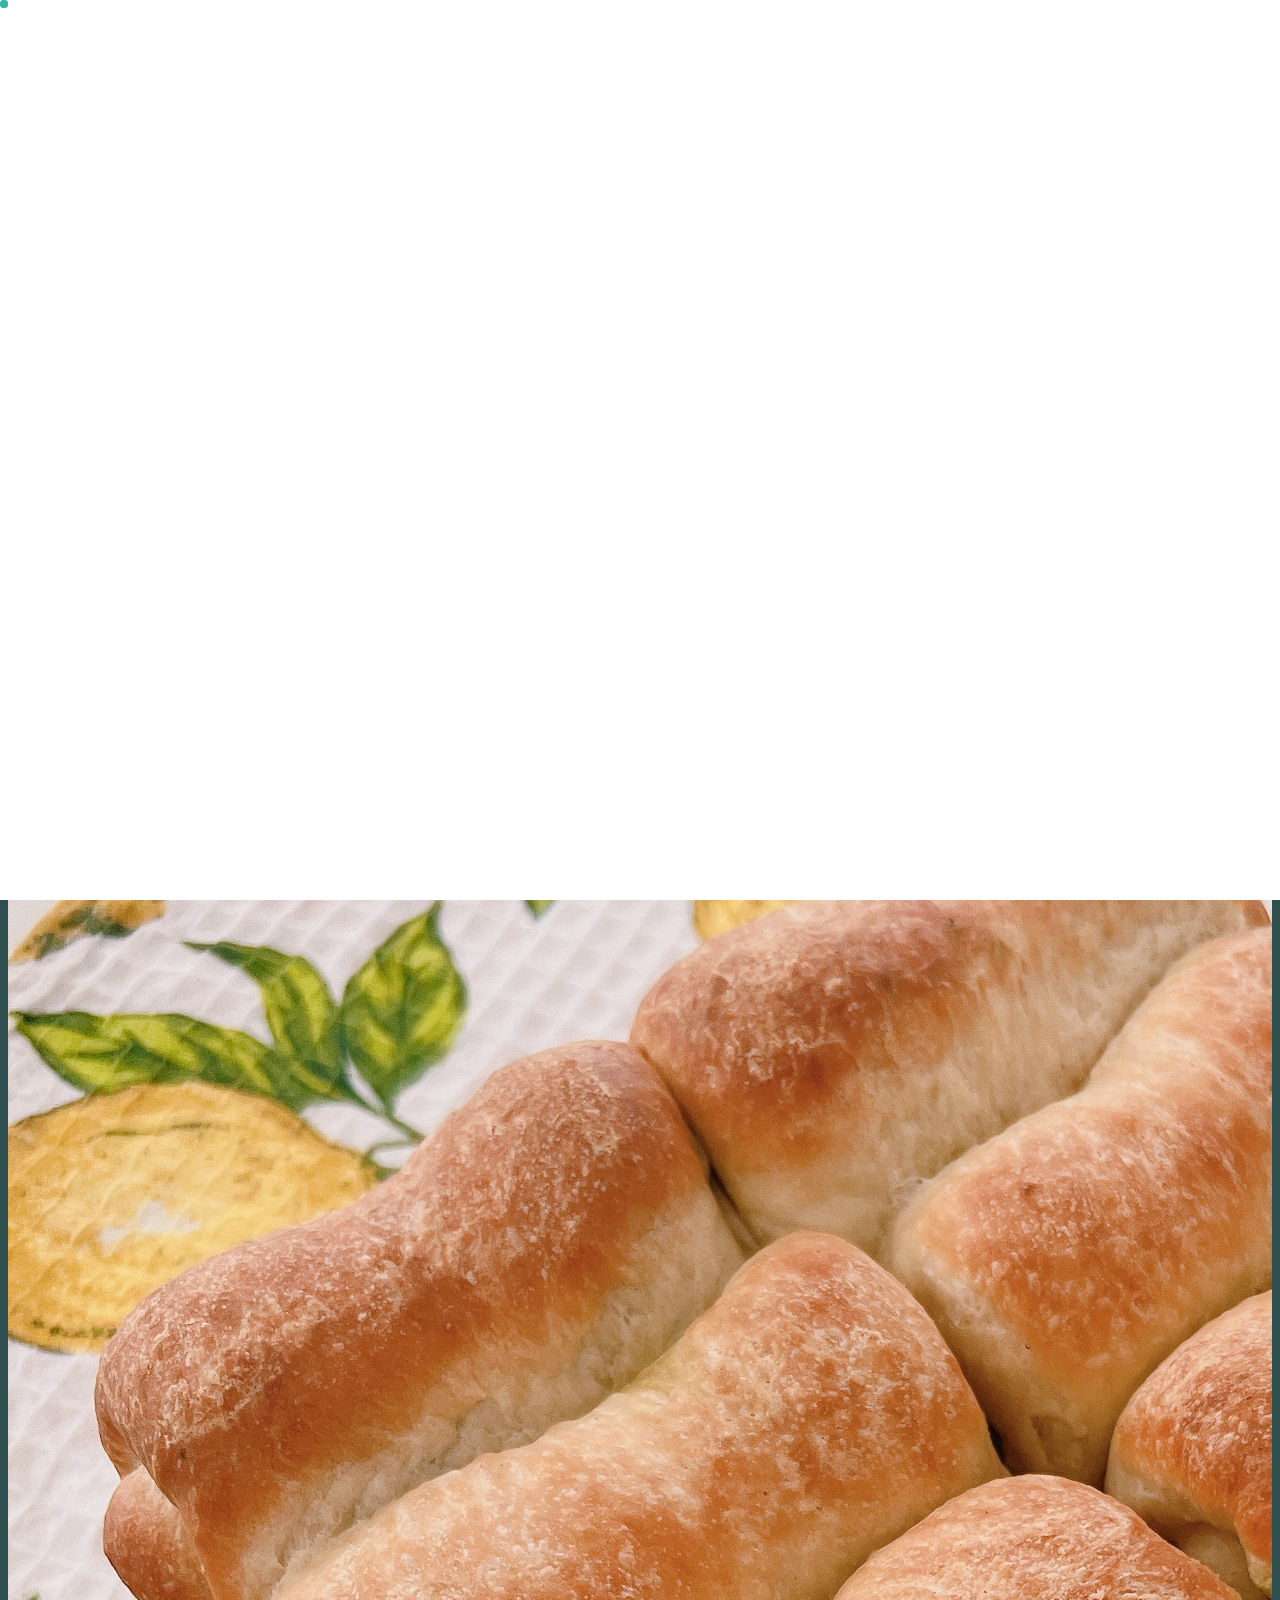
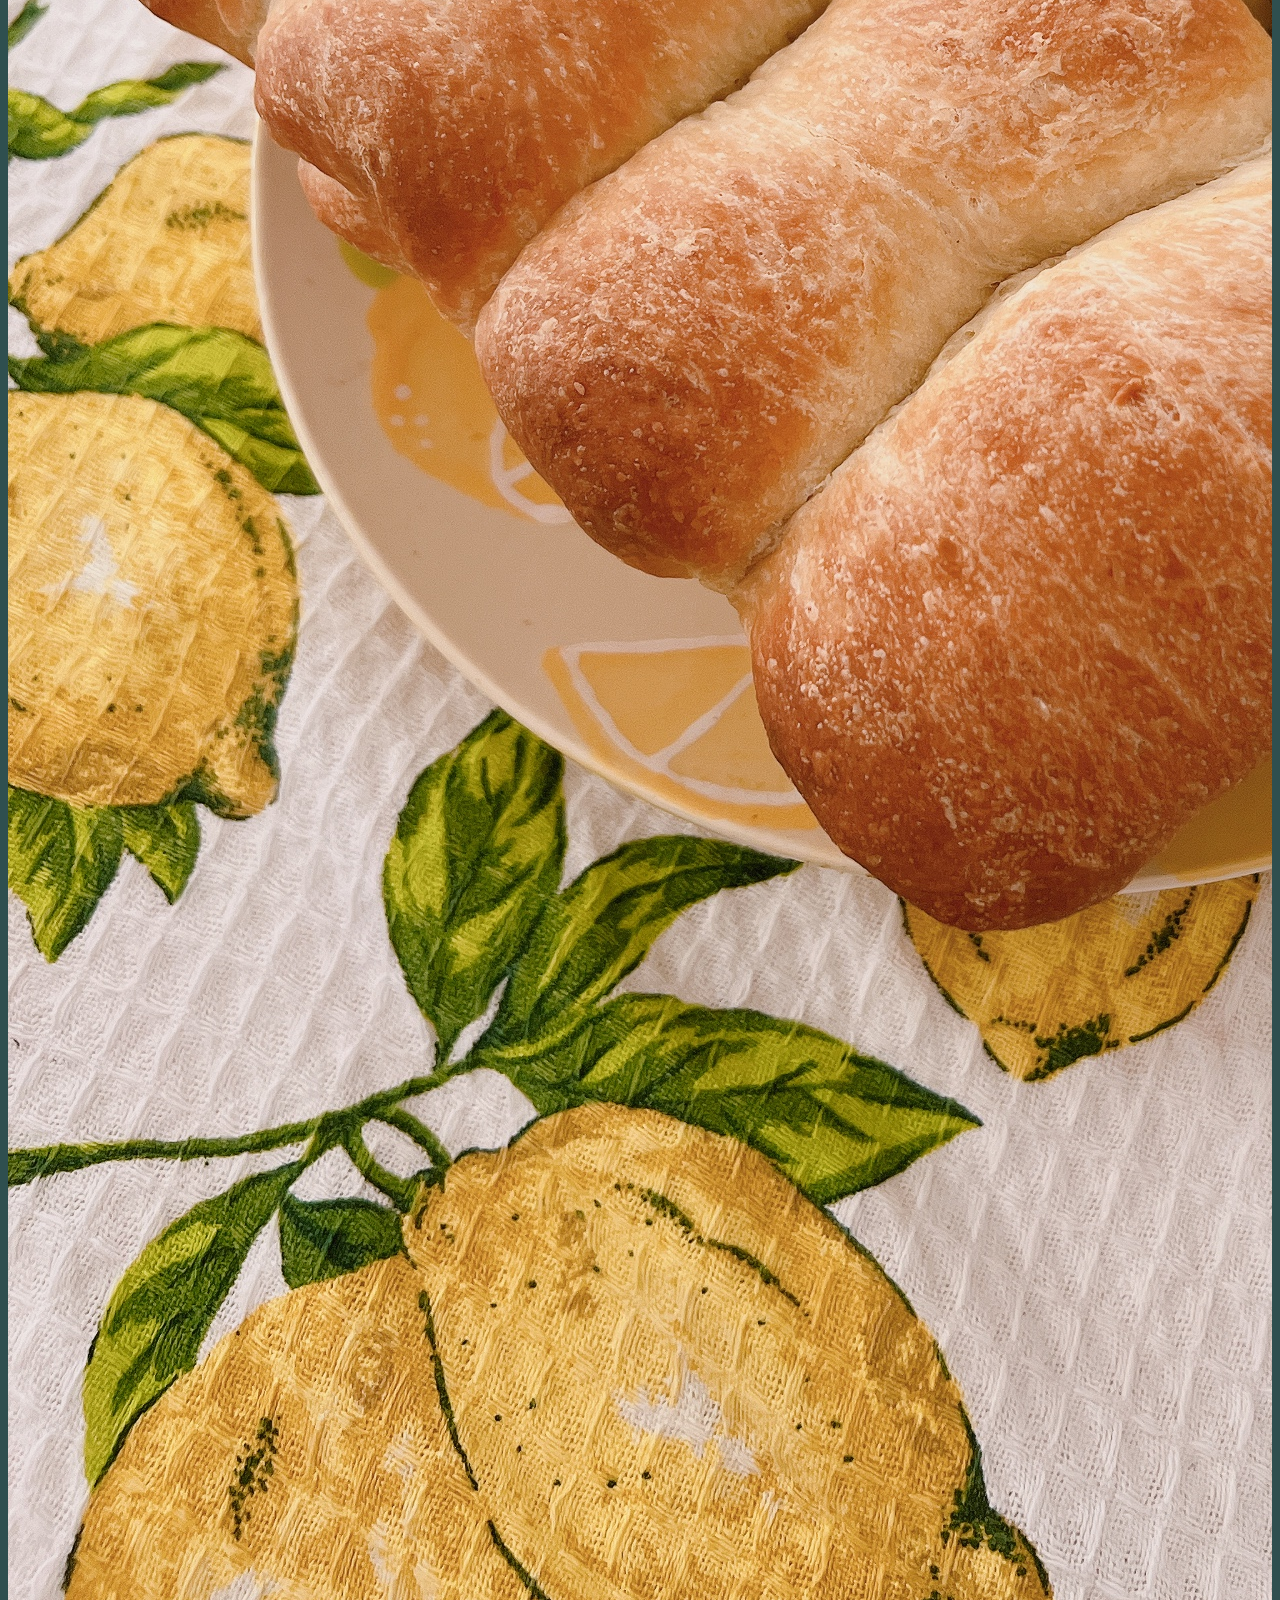
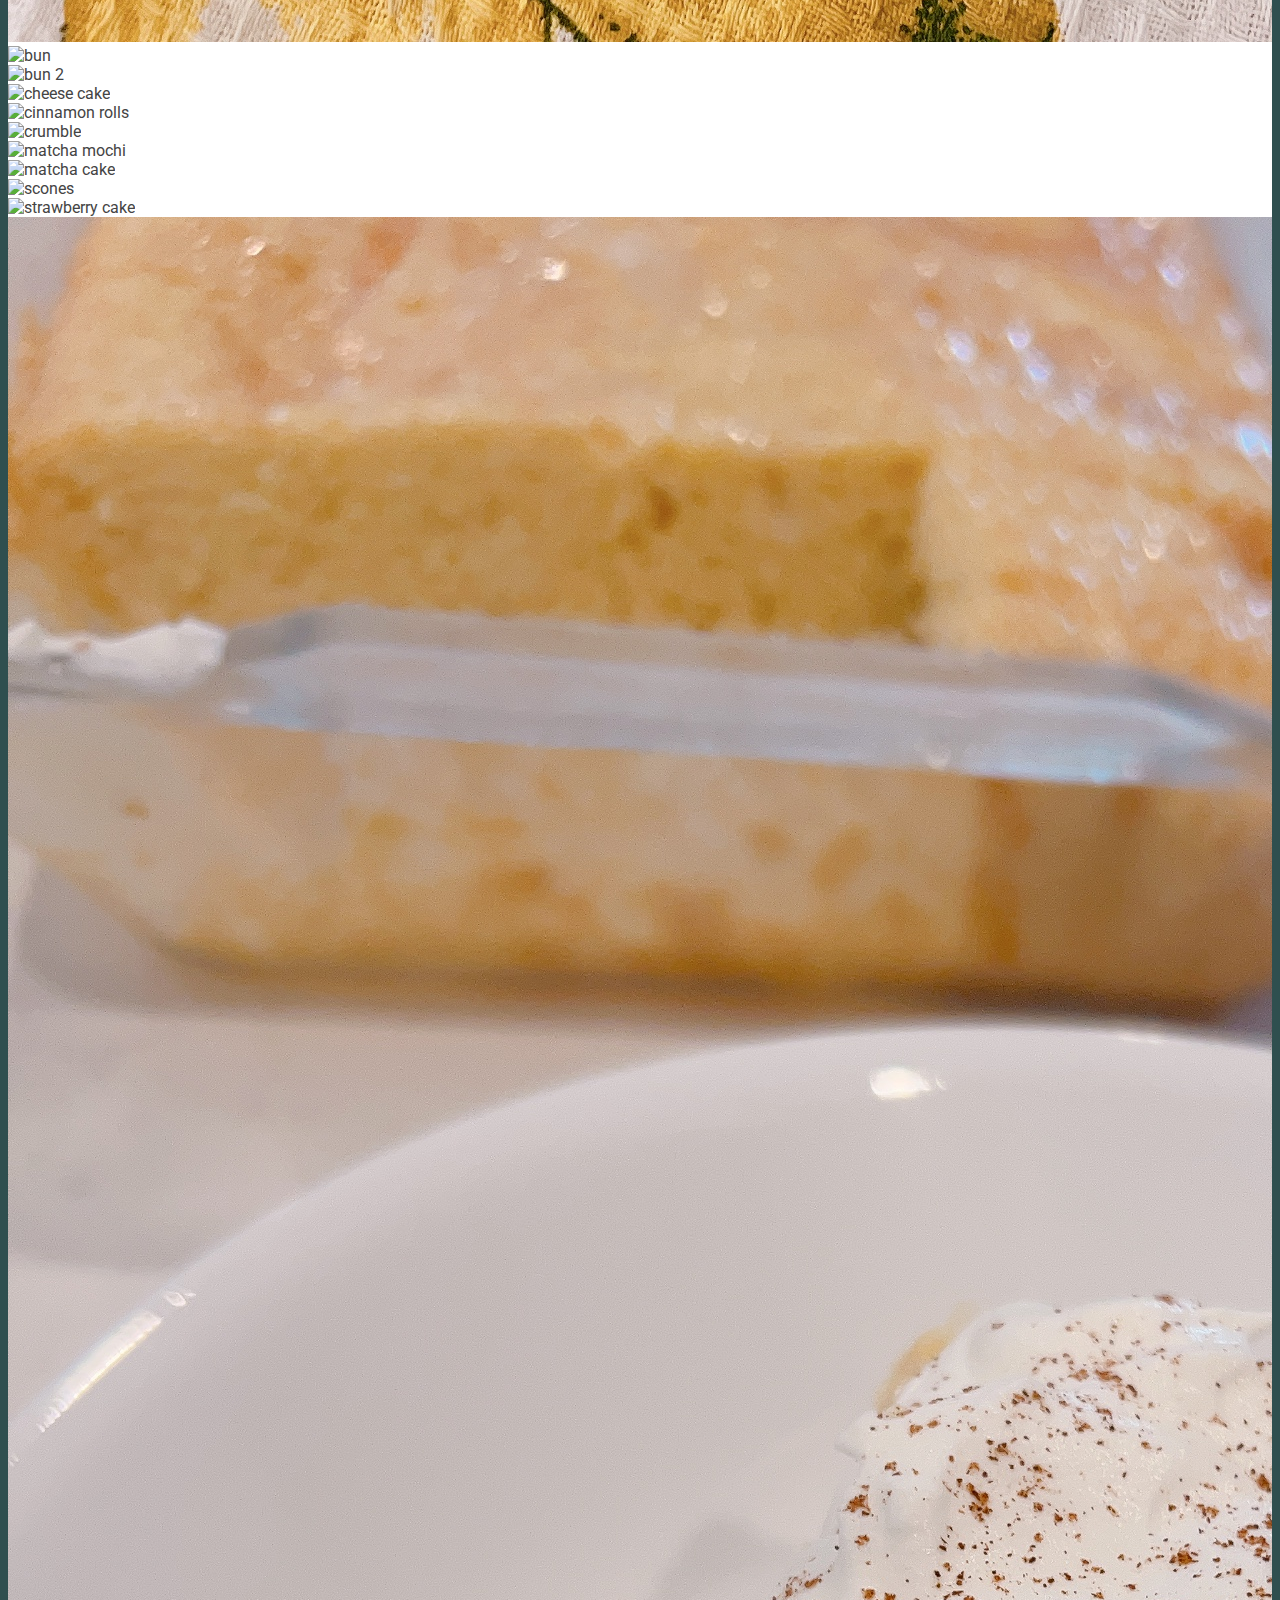
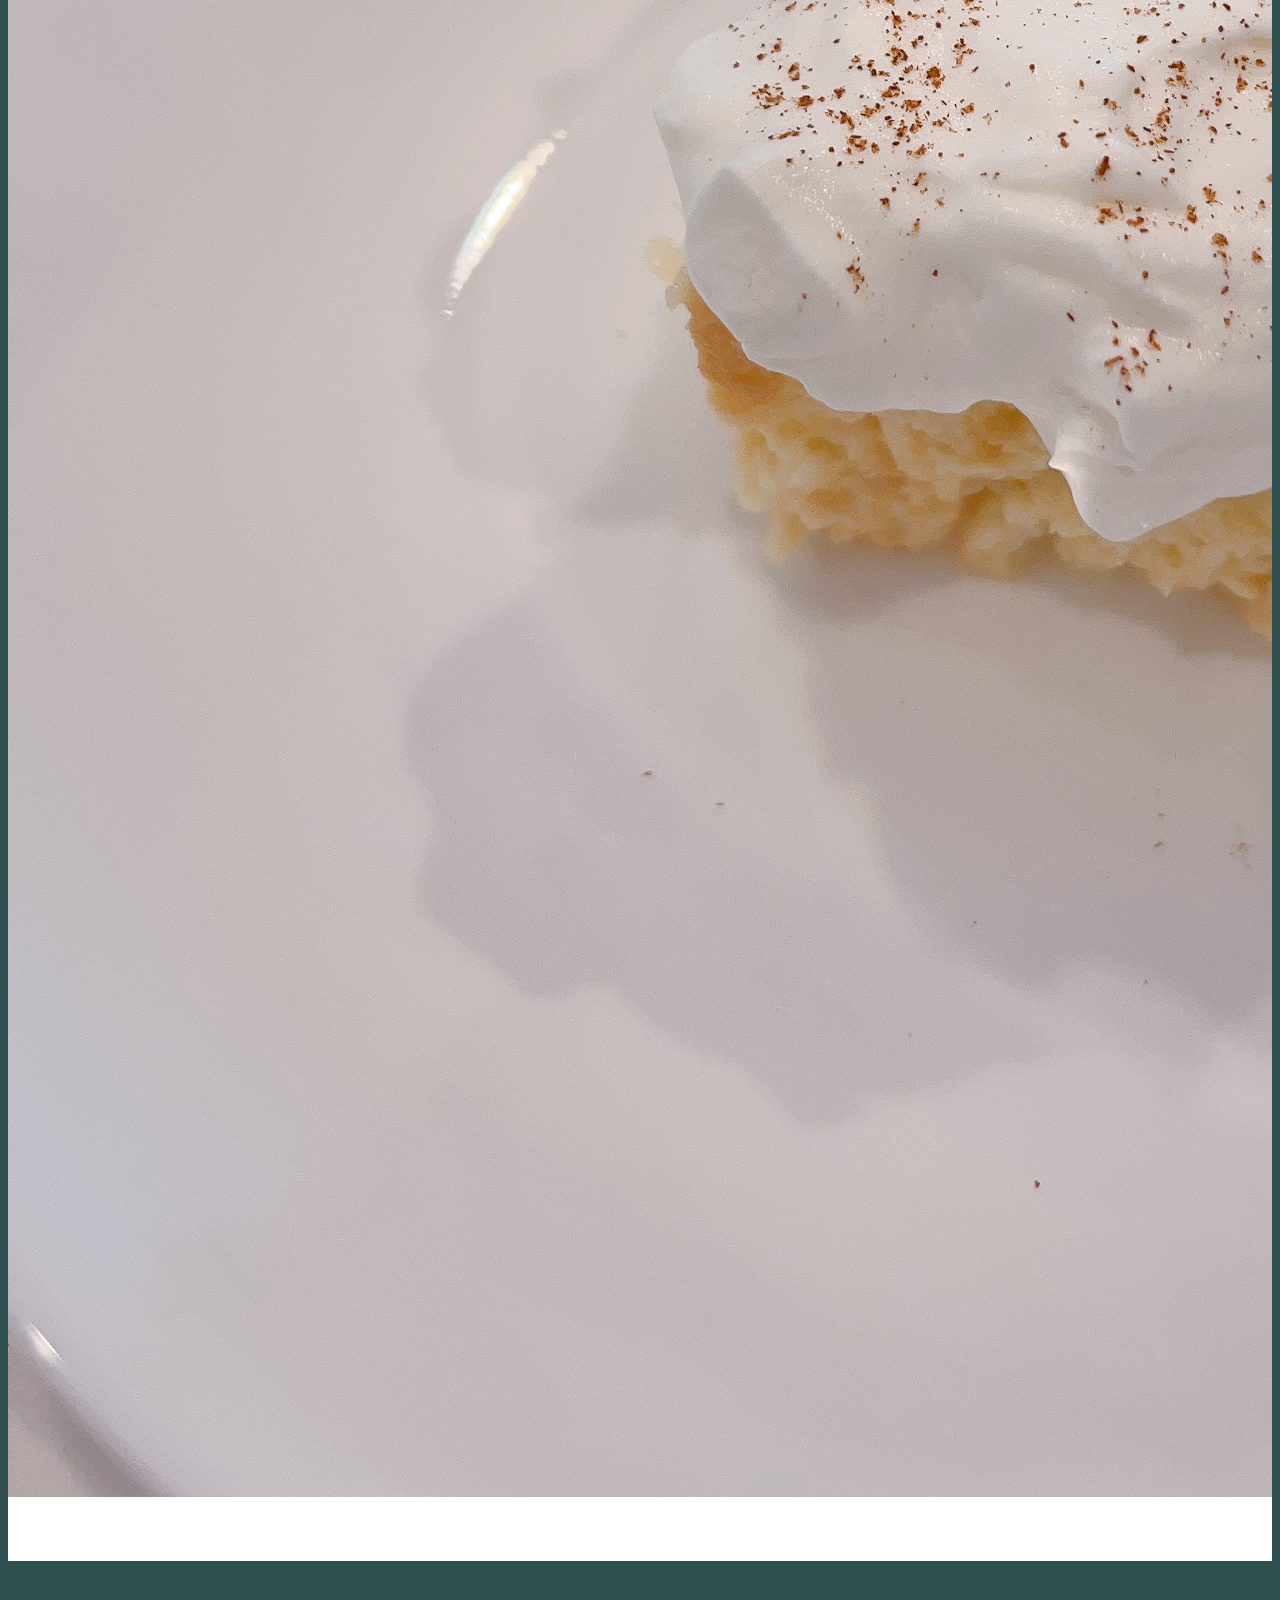
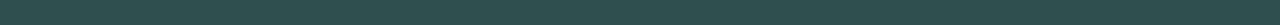
==== baking.html @ 8241afe1 "trying all lowercase" ====
<!DOCTYPE html>
<html lang="en">

<head>
  <meta charset="utf-8">
  <meta content="width=device-width, initial-scale=1.0" name="viewport">
  <title>Sophie Yu's Portfolio</title>
  <meta name="description" content="">
  <meta name="keywords" content="">

  <link href="assets/img/s_icon.png" rel="icon">

  <!-- Fonts -->
  <link href="https://fonts.googleapis.com" rel="preconnect">
  <link href="https://fonts.gstatic.com" rel="preconnect" crossorigin>
  <link href="https://fonts.googleapis.com/css2?family=Roboto:ital,wght@0,100;0,300;0,400;0,500;0,700;0,900;1,100;1,300;1,400;1,500;1,700;1,900&family=Poppins:ital,wght@0,100;0,200;0,300;0,400;0,500;0,600;0,700;0,800;0,900;1,100;1,200;1,300;1,400;1,500;1,600;1,700;1,800;1,900&family=Raleway:ital,wght@0,100;0,200;0,300;0,400;0,500;0,600;0,700;0,800;0,900;1,100;1,200;1,300;1,400;1,500;1,600;1,700;1,800;1,900&display=swap" rel="stylesheet">

  <!-- Vendor CSS Files -->
  <link href="assets/vendor/bootstrap/css/bootstrap.min.css" rel="stylesheet">
  <link href="assets/vendor/bootstrap-icons/bootstrap-icons.css" rel="stylesheet">
  <link href="assets/vendor/aos/aos.css" rel="stylesheet">
  <link href="assets/vendor/swiper/swiper-bundle.min.css" rel="stylesheet">
  <link href="assets/vendor/glightbox/css/glightbox.min.css" rel="stylesheet">

  <!-- Main CSS File -->
  <link href="assets/css/main.css" rel="stylesheet">
</head>

<body class="portfolio-page">

  <header id="header" class="header d-flex align-items-center light-background">
    <div class="container-fluid position-relative d-flex align-items-center justify-content-between">

      <a href="index.html" class="logo d-flex align-items-center me-auto me-xl-0">
        <!-- Uncomment the line below if you also wish to use an image logo -->
        <!-- <img src="assets/img/logo.png" alt=""> -->
        <h1 class="home" href="index.html">Home</h1>
      </a>

      <nav id="navmenu" class="navmenu">
        <ul>
          <li><a href="digital.html">Digital</a></li>
          <li><a href="traditional.html">Traditional</a></li>
          <li><a href="book.html">Book</a></li>
          <li><a href="baking.html" class='active'>Baking</a></li>
          <li><a href="contact.html">Contact Me</a></li>
        </ul>
        <i class="mobile-nav-toggle d-xl-none bi bi-list"></i>
      </nav>

    </div>
  </header>

  <main class="main">

    <!-- Portfolio Section -->
    <section id="portfolio" class="portfolio section">

      <div class="container">

        <div class="isotope-layout" data-default-filter="*" data-layout="masonry" data-sort="original-order">

          <div class="container">
            <div class="row mb-5 align-items-center">
              <div class="col-md-10 col-lg-5 mb-4 mb-lg-0" data-aos="fade-up">
                <h2>baking</h2>
              </div>
            </div>
            </div>

          <div class="row gy-4 isotope-container" data-aos="fade-up" data-aos-delay="200">
                          <!-- Portfolio Item for Banana Bread -->
              <div class="col-lg-4 col-md-6 portfolio-item isotope-item filter-branding">
                <div class="portfolio-content h-100">
                  <img src="assets/img/baking/banana_bread.jpg" class="img-fluid" alt="Banana Bread">
                  <div class="portfolio-info">
                    <h4>Banana Bread</h4>
                    <p>Delicious homemade banana bread with a moist, tender crumb.</p>
                  </div>
                </div>
              </div><!-- End Portfolio Item -->
            
              <!-- Portfolio Item for Bread -->
              <div class="col-lg-4 col-md-6 portfolio-item isotope-item filter-branding">
                <div class="portfolio-content h-100">
                  <img src="assets/img/baking/bread.jpg" class="img-fluid" alt="Bread">
                  <div class="portfolio-info">
                    <h4>Bread</h4>
                    <p>Freshly baked bread with a crispy crust and soft interior.</p>
                  </div>
                </div>
              </div><!-- End Portfolio Item -->
            
              <!-- Portfolio Item for Bun -->
              <div class="col-lg-4 col-md-6 portfolio-item isotope-item filter-branding">
                <div class="portfolio-content h-100">
                  <img src="assets/img/baking/bun.jpg" class="img-fluid" alt="Bun">
                  <div class="portfolio-info">
                    <h4>Bun</h4>
                    <p>Fluffy and light buns, perfect for any occasion.</p>
                  </div>
                </div>
              </div><!-- End Portfolio Item -->
            
              <!-- Portfolio Item for Bun 2 -->
              <div class="col-lg-4 col-md-6 portfolio-item isotope-item filter-branding">
                <div class="portfolio-content h-100">
                  <img src="assets/img/baking/bun_2.jpg" class="img-fluid" alt="Bun 2">
                  <div class="portfolio-info">
                    <h4>Bun 2</h4>
                    <p>Another variety of our classic buns, baked to perfection.</p>
                  </div>
                </div>
              </div><!-- End Portfolio Item -->
            
              <!-- Portfolio Item for Cheese Cake -->
              <div class="col-lg-4 col-md-6 portfolio-item isotope-item filter-branding">
                <div class="portfolio-content h-100">
                  <img src="assets/img/baking/cheese_cake.jpg" class="img-fluid" alt="Cheese Cake">
                  <div class="portfolio-info">
                    <h4>Cheese Cake</h4>
                    <p>Rich and creamy cheese cake with a buttery crust.</p>
                  </div>
                </div>
              </div><!-- End Portfolio Item -->
            
              <!-- Portfolio Item for Cinnamon Rolls -->
              <div class="col-lg-4 col-md-6 portfolio-item isotope-item filter-branding">
                <div class="portfolio-content h-100">
                  <img src="assets/img/baking/cinnamon_rolls.jpg" class="img-fluid" alt="Cinnamon Rolls">
                  <div class="portfolio-info">
                    <h4>Cinnamon Rolls</h4>
                    <p>Sweet and sticky cinnamon rolls with a hint of spice.</p>
                  </div>
                </div>
              </div><!-- End Portfolio Item -->
            
              <!-- Portfolio Item for Crumble -->
              <div class="col-lg-4 col-md-6 portfolio-item isotope-item filter-branding">
                <div class="portfolio-content h-100">
                  <img src="assets/img/baking/crumble.jpg" class="img-fluid" alt="Crumble">
                  <div class="portfolio-info">
                    <h4>Crumble</h4>
                    <p>Warm crumble with a crisp topping and juicy filling.</p>
                  </div>
                </div>
              </div><!-- End Portfolio Item -->
            
              <!-- Portfolio Item for Matcha Mochi -->
              <div class="col-lg-4 col-md-6 portfolio-item isotope-item filter-branding">
                <div class="portfolio-content h-100">
                  <img src="assets/img/baking/matcha_mochi.jpg" class="img-fluid" alt="Matcha Mochi">
                  <div class="portfolio-info">
                    <h4>Matcha Mochi</h4>
                    <p>Chewy mochi flavored with earthy matcha green tea.</p>
                  </div>
                </div>
              </div><!-- End Portfolio Item -->
            
              <!-- Portfolio Item for Matcha Cake -->
              <div class="col-lg-4 col-md-6 portfolio-item isotope-item filter-branding">
                <div class="portfolio-content h-100">
                  <img src="assets/img/baking/matcha_cake.jpg" class="img-fluid" alt="Matcha Cake">
                  <div class="portfolio-info">
                    <h4>Matcha Cake</h4>
                    <p>Delicate cake infused with the vibrant taste of matcha.</p>
                  </div>
                </div>
              </div><!-- End Portfolio Item -->
            
              <!-- Portfolio Item for Scones -->
              <div class="col-lg-4 col-md-6 portfolio-item isotope-item filter-branding">
                <div class="portfolio-content h-100">
                  <img src="assets/img/baking/scones.jpg" class="img-fluid" alt="Scones">
                  <div class="portfolio-info">
                    <h4>Scones</h4>
                    <p>Flaky and buttery scones, perfect with tea.</p>
                  </div>
                </div>
              </div><!-- End Portfolio Item -->
            
              <!-- Portfolio Item for Strawberry Cake -->
              <div class="col-lg-4 col-md-6 portfolio-item isotope-item filter-branding">
                <div class="portfolio-content h-100">
                  <img src="assets/img/baking/strawberry_cake.jpg" class="img-fluid" alt="Strawberry Cake">
                  <div class="portfolio-info">
                    <h4>Strawberry Cake</h4>
                    <p>Sweet and fruity cake made with fresh strawberries.</p>
                  </div>
                </div>
              </div><!-- End Portfolio Item -->
            
              <!-- Portfolio Item for Tres Leche -->
              <div class="col-lg-4 col-md-6 portfolio-item isotope-item filter-branding">
                <div class="portfolio-content h-100">
                  <img src="assets/img/baking/tres_leche.jpg" class="img-fluid" alt="Tres Leche">
                  <div class="portfolio-info">
                    <h4>Tres Leche</h4>
                    <p>Classic Latin American cake soaked in three types of milk.</p>
                  </div>
                </div>
              </div><!-- End Portfolio Item -->
            </div>
            
            
            

          </div><!-- End Portfolio Container -->

        </div>

      </div>

    </section><!-- /Portfolio Section -->

  </main>

  <footer id="footer" class="footer light-background">

    <div class="container">
      <div class="social-links d-flex justify-content-center">
        <a href=""><i class="bi bi-twitter-x"></i></a>
        <a href=""><i class="bi bi-facebook"></i></a>
        <a href=""><i class="bi bi-instagram"></i></a>
        <a href=""><i class="bi bi-linkedin"></i></a>
      </div>
    </div>

  </footer>

  <!-- Scroll Top -->
  <a href="#" id="scroll-top" class="scroll-top d-flex align-items-center justify-content-center"><i class="bi bi-arrow-up-short"></i></a>

  <!-- Preloader -->
  <div id="preloader"></div>

  <!-- Vendor JS Files -->
  <script src="assets/vendor/bootstrap/js/bootstrap.bundle.min.js"></script>
  <script src="assets/vendor/php-email-form/validate.js"></script>
  <script src="assets/vendor/aos/aos.js"></script>
  <script src="assets/vendor/waypoints/noframework.waypoints.js"></script>
  <script src="assets/vendor/purecounter/purecounter_vanilla.js"></script>
  <script src="assets/vendor/swiper/swiper-bundle.min.js"></script>
  <script src="assets/vendor/glightbox/js/glightbox.min.js"></script>
  <script src="assets/vendor/imagesloaded/imagesloaded.pkgd.min.js"></script>
  <script src="assets/vendor/isotope-layout/isotope.pkgd.min.js"></script>

  <!-- Main JS File -->
  <script src="assets/js/main.js"></script>

</body>

</html>
---- assets/css/main.css ----
/**
* Template Name: Kelly
* Template URL: https://bootstrapmade.com/kelly-free-bootstrap-cv-resume-html-template/
* Updated: Aug 07 2024 with Bootstrap v5.3.3
* Author: BootstrapMade.com
* License: https://bootstrapmade.com/license/
*/

/*--------------------------------------------------------------
# Font & Color Variables
# Help: https://bootstrapmade.com/color-system/
--------------------------------------------------------------*/
/* Fonts */
:root {
  --default-font: "Roboto",  system-ui, -apple-system, "Segoe UI", Roboto, "Helvetica Neue", Arial, "Noto Sans", "Liberation Sans", sans-serif, "Apple Color Emoji", "Segoe UI Emoji", "Segoe UI Symbol", "Noto Color Emoji";
  --heading-font: "Raleway",  sans-serif;
  --nav-font: "Poppins",  sans-serif;
}

/* Global Colors - The following color variables are used throughout the website. Updating them here will change the color scheme of the entire website */
:root { 
  --background-color: darkslategray; /* Background color for the entire website, including individual sections */
  --default-color: #444444; /* Default color used for the majority of the text content across the entire website */
  --heading-color: #222222; /* Color for headings, subheadings and title throughout the website */
  --accent-color: #34b7a7; /* Accent color that represents your brand on the website. It's used for buttons, links, and other elements that need to stand out */
  --surface-color: #ffffff; /* The surface color is used as a background of boxed elements within sections, such as cards, icon boxes, or other elements that require a visual separation from the global background. */
  --contrast-color: #ffffff; /* Contrast color for text, ensuring readability against backgrounds of accent, heading, or default colors. */
}

/* Nav Menu Colors - The following color variables are used specifically for the navigation menu. They are separate from the global colors to allow for more customization options */
:root {
  --nav-color: #444444;  /* The default color of the main navmenu links */
  --nav-hover-color: #34b7a7; /* Applied to main navmenu links when they are hovered over or active */
  --nav-mobile-background-color: #ffffff; /* Used as the background color for mobile navigation menu */
  --nav-dropdown-background-color: #ffffff; /* Used as the background color for dropdown items that appear when hovering over primary navigation items */
  --nav-dropdown-color: #444444; /* Used for navigation links of the dropdown items in the navigation menu. */
  --nav-dropdown-hover-color: #34b7a7; /* Similar to --nav-hover-color, this color is applied to dropdown navigation links when they are hovered over. */
}

/* Color Presets - These classes override global colors when applied to any section or element, providing reuse of the sam color scheme. */

.light-background {
  --background-color: #e9e8e6;
  --surface-color: #ffffff;
}

.dark-background {
  --background-color: #060606;
  --default-color: #ffffff;
  --heading-color: #ffffff;
  --surface-color: #252525;
  --contrast-color: #ffffff;
}

/* Smooth scroll */
:root {
  scroll-behavior: smooth;
}

/*--------------------------------------------------------------
# General Styling & Shared Classes
--------------------------------------------------------------*/
body {
  color: var(--default-color);
  background-color: var(--background-color);
  font-family: var(--default-font);
  text-transform: lowercase;
}

a {
  color: var(--accent-color);
  text-decoration: none;
  transition: 0.3s;
}

a:hover {
  color: color-mix(in srgb, var(--accent-color), transparent 25%);
  text-decoration: none;
}

h1,
h2,
h3,
h4,
h5,
h6 {
  color: var(--heading-color);
  font-family: var(--heading-font);
}

main {
  background-color: white !important;
}

#wrap {
  display: flex;
  flex-direction: column;
  min-height: 100%
}
/* PHP Email Form Messages
------------------------------*/
.php-email-form .error-message {
  display: none;
  background: #df1529;
  color: #ffffff;
  text-align: left;
  padding: 15px;
  margin-bottom: 24px;
  font-weight: 600;
}

.php-email-form .sent-message {
  display: none;
  color: #ffffff;
  background: #059652;
  text-align: center;
  padding: 15px;
  margin-bottom: 24px;
  font-weight: 600;
}

.php-email-form .loading {
  display: none;
  background: var(--surface-color);
  text-align: center;
  padding: 15px;
  margin-bottom: 24px;
}

.php-email-form .loading:before {
  content: "";
  display: inline-block;
  border-radius: 50%;
  width: 24px;
  height: 24px;
  margin: 0 10px -6px 0;
  border: 3px solid var(--accent-color);
  border-top-color: var(--surface-color);
  animation: php-email-form-loading 1s linear infinite;
}

@keyframes php-email-form-loading {
  0% {
    transform: rotate(0deg);
  }

  100% {
    transform: rotate(360deg);
  }
}

/*--------------------------------------------------------------
# Global Header
--------------------------------------------------------------*/
.header {
  color: var(--default-color);
  padding: 15px 0;
  transition: all 0.5s;
  z-index: 997;
  background-color: white;
}

.header .logo {
  line-height: 2;
}

.header .logo img {
  max-height: 36px;
  margin-right: 8px;
}

.header .logo h1 {
  font-size: 32px;
  margin-left: 15px;
  font-weight: 300;
  text-transform: lowercase;
  color: var(--heading-color);
}

.header .header-social-links {
  padding-right: 15px;
}

.header .header-social-links a {
  color: color-mix(in srgb, var(--default-color), transparent 40%);
  padding-left: 7px;
  display: inline-block;
  transition: 0.3s;
  font-size: 16px;
}

.header .header-social-links a:hover {
  color: var(--accent-color);
}

.header .header-social-links a i {
  line-height: 0px;
}

@media (max-width: 1200px) {
  .header .logo {
    order: 1;
  }

  .header .header-social-links {
    order: 2;
  }

  .header .navmenu {
    order: 3;
  }
}

/*--------------------------------------------------------------
# Navigation Menu
--------------------------------------------------------------*/
/* Desktop Navigation */
@media (min-width: 1200px) {
  .navmenu {
    padding: 0;
    text-transform: lowercase;
  }

  .navmenu ul {
    margin-right: 10px;
    padding: 0;
    display: flex;
    list-style: none;
    align-items: center;
  }

  .navmenu li {
    position: relative;
  }

  .navmenu>ul>li {
    white-space: nowrap;
    padding: 15px 14px;
  }

  .navmenu>ul>li:last-child {
    padding-right: 0;
  }

  .navmenu a,
  .navmenu a:focus {
    color: var(--nav-color);
    font-size: 15px;
    padding: 0 2px;
    font-family: var(--nav-font);
    font-weight: 400;
    display: flex;
    align-items: center;
    justify-content: space-between;
    white-space: nowrap;
    transition: 0.3s;
    position: relative;
  }

  .navmenu a i,
  .navmenu a:focus i {
    font-size: 12px;
    line-height: 0;
    margin-left: 5px;
    transition: 0.3s;
  }

  .navmenu>ul>li>a:before {
    content: "";
    position: absolute;
    height: 2px;
    bottom: -6px;
    left: 0;
    background-color: var(--nav-hover-color);
    visibility: hidden;
    width: 0px;
    transition: all 0.3s ease-in-out 0s;
  }

  .navmenu a:hover:before,
  .navmenu li:hover>a:before,
  .navmenu .active:before {
    visibility: visible;
    width: 25px;
  }

  .navmenu li:hover>a,
  .navmenu .active,
  .navmenu .active:focus {
    color: var(--nav-hover-color);
  }

  .navmenu .dropdown ul {
    margin: 0;
    padding: 10px 0;
    background: var(--nav-dropdown-background-color);
    display: block;
    position: absolute;
    visibility: hidden;
    left: 14px;
    top: 130%;
    opacity: 0;
    transition: 0.3s;
    border-radius: 4px;
    z-index: 99;
    box-shadow: 0px 0px 30px rgba(0, 0, 0, 0.1);
  }

  .navmenu .dropdown ul li {
    min-width: 200px;
  }

  .navmenu .dropdown ul a {
    padding: 10px 20px;
    font-size: 15px;
    text-transform: none;
    color: var(--nav-dropdown-color);
  }

  .navmenu .dropdown ul a i {
    font-size: 12px;
  }

  .navmenu .dropdown ul a:hover,
  .navmenu .dropdown ul .active:hover,
  .navmenu .dropdown ul li:hover>a {
    color: var(--nav-dropdown-hover-color);
  }

  .navmenu .dropdown:hover>ul {
    opacity: 1;
    top: 100%;
    visibility: visible;
  }

  .navmenu .dropdown .dropdown ul {
    top: 0;
    left: -90%;
    visibility: hidden;
  }

  .navmenu .dropdown .dropdown:hover>ul {
    opacity: 1;
    top: 0;
    left: -100%;
    visibility: visible;
  }
}

/* Mobile Navigation */
@media (max-width: 1199px) {
  .mobile-nav-toggle {
    color: var(--nav-color);
    font-size: 28px;
    line-height: 0;
    margin-right: 10px;
    cursor: pointer;
    transition: color 0.3s;
  }

  .navmenu {
    padding: 0;
    z-index: 9997;
  }

  .navmenu ul {
    display: none;
    list-style: none;
    position: absolute;
    inset: 60px 20px 20px 20px;
    padding: 10px 0;
    margin: 0;
    border-radius: 6px;
    background-color: var(--nav-mobile-background-color);
    border: 1px solid color-mix(in srgb, var(--default-color), transparent 90%);
    box-shadow: none;
    overflow-y: auto;
    transition: 0.3s;
    z-index: 9998;
  }

  .navmenu a,
  .navmenu a:focus {
    color: var(--nav-dropdown-color);
    padding: 10px 20px;
    font-family: var(--nav-font);
    font-size: 17px;
    font-weight: 500;
    display: flex;
    align-items: center;
    justify-content: space-between;
    white-space: nowrap;
    transition: 0.3s;
  }

  .navmenu a i,
  .navmenu a:focus i {
    font-size: 12px;
    line-height: 0;
    margin-left: 5px;
    width: 30px;
    height: 30px;
    display: flex;
    align-items: center;
    justify-content: center;
    border-radius: 50%;
    transition: 0.3s;
    background-color: color-mix(in srgb, var(--accent-color), transparent 90%);
  }

  .navmenu a i:hover,
  .navmenu a:focus i:hover {
    background-color: var(--accent-color);
    color: var(--contrast-color);
  }

  .navmenu a:hover,
  .navmenu .active,
  .navmenu .active:focus {
    color: var(--nav-dropdown-hover-color);
  }

  .navmenu .active i,
  .navmenu .active:focus i {
    background-color: var(--accent-color);
    color: var(--contrast-color);
    transform: rotate(180deg);
  }

  .navmenu .dropdown ul {
    position: static;
    display: none;
    z-index: 99;
    padding: 10px 0;
    margin: 10px 20px;
    background-color: var(--nav-dropdown-background-color);
    transition: all 0.5s ease-in-out;
  }

  .navmenu .dropdown ul ul {
    background-color: rgba(33, 37, 41, 0.1);
  }

  .navmenu .dropdown>.dropdown-active {
    display: block;
    background-color: rgba(33, 37, 41, 0.03);
  }

  .mobile-nav-active {
    overflow: hidden;
  }

  .mobile-nav-active .mobile-nav-toggle {
    color: #fff;
    position: absolute;
    font-size: 32px;
    top: 15px;
    right: 15px;
    margin-right: 0;
    z-index: 9999;
  }

  .mobile-nav-active .navmenu {
    position: fixed;
    overflow: hidden;
    inset: 0;
    background: rgba(33, 37, 41, 0.8);
    transition: 0.3s;
  }

  .mobile-nav-active .navmenu>ul {
    display: block;
  }
}

/*--------------------------------------------------------------
# Global Footer
--------------------------------------------------------------*/
.footer {
  color: var(--default-color);
  background-color: darkslategray;
  font-size: 14px;
  padding: 28px 0;
  position: relative;
  display: block;
}

.footer .copyright p {
  margin-bottom: 0;
}


.footer .social-links a {
  display: flex;
  align-items: center;
  justify-content: center;
  /* width: 60px;
  height: 60px; */
  font-size: 16px;
  color: white;
  margin: 0 15px; /* Add horizontal margin for separation */
  transition: 0.3s;
}

.footer .social-links a:hover {
  color: var(--accent-color);
  border-color: var(--accent-color);
}

/*--------------------------------------------------------------
# Preloader
--------------------------------------------------------------*/
#preloader {
  position: fixed;
  inset: 0;
  z-index: 9999;
  overflow: hidden;
  background-color: var(--background-color);
  transition: all 0.6s ease-out;
  width: 100%;
  height: 100vh;
  background-color: white;
}

#preloader:before,
#preloader:after {
  content: "";
  position: absolute;
  border: 4px solid var(--accent-color);
  border-radius: 50%;
  animation: animate-preloader 2s cubic-bezier(0, 0.2, 0.8, 1) infinite;
}

#preloader:after {
  animation-delay: -0.5s;
}

@keyframes animate-preloader {
  0% {
    width: 10px;
    height: 10px;
    top: calc(50% - 5px);
    left: calc(50% - 5px);
    opacity: 1;
  }

  100% {
    width: 72px;
    height: 72px;
    top: calc(50% - 36px);
    left: calc(50% - 36px);
    opacity: 0;
  }
}

/*--------------------------------------------------------------
# Scroll Top Button
--------------------------------------------------------------*/
.scroll-top {
  position: fixed;
  visibility: hidden;
  opacity: 0;
  right: 15px;
  bottom: -15px;
  z-index: 99999;
  background-color: var(--accent-color);
  width: 44px;
  height: 44px;
  border-radius: 50px;
  transition: all 0.4s;
}

.scroll-top i {
  font-size: 24px;
  color: var(--contrast-color);
  line-height: 0;
}

.scroll-top:hover {
  background-color: color-mix(in srgb, var(--accent-color), transparent 20%);
  color: var(--contrast-color);
}

.scroll-top.active {
  visibility: visible;
  opacity: 1;
  bottom: 15px;
}

/*--------------------------------------------------------------
# Disable aos animation delay on mobile devices
--------------------------------------------------------------*/
@media screen and (max-width: 768px) {
  [data-aos-delay] {
    transition-delay: 0 !important;
  }
}

/*--------------------------------------------------------------
# Global Page Titles & Breadcrumbs
--------------------------------------------------------------*/
.page-title {
  color: var(--default-color);
  background-color: var(--background-color);
  padding: 25px 0;
  position: relative;
  border-bottom: 1px solid color-mix(in srgb, var(--default-color), transparent 85%);
}

.page-title h1 {
  font-size: 24px;
  font-weight: 400;
}

.page-title .breadcrumbs ol {
  display: flex;
  flex-wrap: wrap;
  list-style: none;
  padding: 0;
  margin: 0;
  font-size: 14px;
  font-weight: 400;
}

.page-title .breadcrumbs ol li+li {
  padding-left: 10px;
}

.page-title .breadcrumbs ol li+li::before {
  content: "/";
  display: inline-block;
  padding-right: 10px;
  color: color-mix(in srgb, var(--default-color), transparent 70%);
}

/*--------------------------------------------------------------
# Global Sections
--------------------------------------------------------------*/
section,
.section {
  color: var(--default-color);
  padding: 60px 0;
  scroll-margin-top: 100px;
  overflow: clip;
}

@media (max-width: 1199px) {

  section,
  .section {
    scroll-margin-top: 66px;
  }
}

/*--------------------------------------------------------------
# Global Section Titles
--------------------------------------------------------------*/
.section-title {
  text-align: center;
  padding-bottom: 60px;
  position: relative;
}

.section-title h2 {
  font-size: 32px;
  font-weight: 700;
  margin-bottom: 20px;
  padding-bottom: 20px;
  position: relative;
}

.section-title h2:after {
  content: "";
  position: absolute;
  display: block;
  width: 50px;
  height: 3px;
  background: var(--accent-color);
  left: 0;
  right: 0;
  bottom: 0;
  margin: auto;
}

.section-title p {
  margin-bottom: 0;
}

/*--------------------------------------------------------------
# Hero Section
--------------------------------------------------------------*/
.hero {
  width: 100%;
  min-height: calc(100vh - 82px);
  position: relative;
  padding: 80px 0;
  display: flex;
  align-items: center;
  justify-content: center;
}

@media (max-width: 1200px) {
  .hero {
    min-height: calc(100vh - 68px);
  }
}

.hero img {
  position: absolute;
  inset: 0;
  display: block;
  width: 100%;
  height: 100%;
  object-fit: cover;
  z-index: 1;
}

.hero .container {
  position: relative;
  z-index: 3;
}

.hero h2 {
  margin: 0;
  font-size: 48px;
  font-weight: 700;
}

.hero p {
  margin: 10px 0 0 0;
  font-size: 24px;
  color: var(--heading-color);
}

.hero .btn-get-started {
  color: var(--contrast-color);
  background: var(--accent-color);
  font-family: var(--heading-font);
  text-transform: uppercase;
  font-weight: 600;
  font-size: 12px;
  letter-spacing: 1px;
  display: inline-block;
  padding: 12px 40px;
  border-radius: 50px;
  transition: 0.5s;
  margin-top: 30px;
}

.hero .btn-get-started:hover {
  background: color-mix(in srgb, var(--accent-color) 90%, white 20%);
}

@media (max-width: 768px) {
  .hero h2 {
    font-size: 32px;
  }

  .hero p {
    font-size: 18px;
  }
}

/*--------------------------------------------------------------
# About Section
--------------------------------------------------------------*/
.about .content h2 {
  font-weight: 700;
  font-size: 24px;
}

.about .content ul {
  list-style: none;
  padding: 0;
}

.about .content ul li {
  margin-bottom: 20px;
  display: flex;
  align-items: center;
}

.about .content ul strong {
  margin-right: 10px;
}

.about .content ul i {
  font-size: 16px;
  margin-right: 5px;
  color: var(--accent-color);
  line-height: 0;
}

/*--------------------------------------------------------------
# Skills Section
--------------------------------------------------------------*/
.skills .progress {
  height: 60px;
  display: block;
  background: none;
  border-radius: 0;
}

.skills .progress .skill {
  color: var(--heading-color);
  padding: 0;
  margin: 0 0 6px 0;
  text-transform: uppercase;
  display: block;
  font-weight: 600;
  font-family: var(--heading-font);
}

.skills .progress .skill .val {
  float: right;
  font-style: normal;
}

.skills .progress-bar-wrap {
  background: color-mix(in srgb, var(--default-color), transparent 90%);
  height: 10px;
}

.skills .progress-bar {
  width: 1px;
  height: 10px;
  transition: 0.9s;
  background-color: var(--accent-color);
}

/*--------------------------------------------------------------
# Stats Section
--------------------------------------------------------------*/
.stats .stats-item {
  padding: 30px;
  width: 100%;
}

.stats .stats-item span {
  color: var(--heading-color);
  font-size: 48px;
  display: block;
  font-weight: 700;
  margin-bottom: 20px;
  padding-bottom: 20px;
  position: relative;
}

.stats .stats-item span:after {
  content: "";
  position: absolute;
  display: block;
  width: 25px;
  height: 3px;
  background: var(--accent-color);
  left: 0;
  right: 0;
  bottom: 0;
  margin: auto;
}

.stats .stats-item p {
  color: color-mix(in srgb, var(--default-color), transparent 40%);
  padding: 0;
  margin: 0;
  font-family: var(--heading-font);
  font-weight: 500;
}

/*--------------------------------------------------------------
# Portfolio Section
--------------------------------------------------------------*/
.portfolio .portfolio-info h3 {
  font-size: 24px;
  margin-bottom: 5px;
}

.portfolio .portfolio-info p {
  font-size: 15px;
}

.portfolio .portfolio-filters {
  padding: 0;
  margin: 0 auto 20px auto;
  list-style: none;
}

.portfolio .portfolio-filters li {
  cursor: pointer;
  display: inline-block;
  padding: 0;
  font-size: 16px;
  font-weight: 400;
  margin: 0 10px;
  line-height: 1;
  margin-bottom: 5px;
  transition: all 0.3s ease-in-out;
}

.portfolio .portfolio-filters li:hover,
.portfolio .portfolio-filters li.filter-active {
  border-bottom: 2px solid var(--default-color);
  padding-bottom: 3px;
}

.portfolio .portfolio-filters li:first-child {
  margin-left: 0;
}

.portfolio .portfolio-filters li:last-child {
  margin-right: 5px;
}

@media (max-width: 575px) {
  .portfolio .portfolio-filters li {
    font-size: 14px;
    margin: 0 5px;
  }
}

.portfolio .portfolio-content {
  position: relative;
  overflow: hidden;
}

.portfolio .portfolio-content img {
  transition: 0.3s;
}

.portfolio .portfolio-content .portfolio-info {
  opacity: 0;
  position: absolute;
  inset: 0;
  z-index: 3;
  transition: all ease-in-out 0.3s;
  background: rgba(0, 0, 0, 0.6);
  padding: 15px;
  display: flex;
  align-items: center;
  justify-content: center;
  flex-direction: column;
}

.portfolio .portfolio-content .portfolio-info h4 {
  font-size: 18px;
  mask-border: 0;
  font-weight: 400;
  color: #ffffff;
  display: inline-block;
}

.portfolio .portfolio-content .portfolio-info p {
  text-align: center;
  display: inline-block;
  font-size: 14px;
  font-weight: 400;
  color: rgba(255, 255, 255, 0.8);
}

.portfolio .portfolio-content .portfolio-info .preview-link,
.portfolio .portfolio-content .portfolio-info .details-link {
  font-size: 26px;
  color: #fff;
  transition: 0.3s;
  line-height: 1.2;
}

.portfolio .portfolio-content .portfolio-info .preview-link:hover,
.portfolio .portfolio-content .portfolio-info .details-link:hover {
  color: var(--accent-color);
}

.portfolio .portfolio-content .portfolio-info .details-link {
  left: 50%;
  font-size: 34px;
  line-height: 0;
}

.portfolio .portfolio-content:hover .portfolio-info {
  opacity: 1;
}

.portfolio .portfolio-content:hover img {
  transform: scale(1.1);
}

/*--------------------------------------------------------------
# Portfolio Details Section
--------------------------------------------------------------*/
.portfolio-details .portfolio-details-slider img {
  width: 100%;
}

.portfolio-details .portfolio-details-slider .swiper-pagination {
  margin-top: 20px;
  position: relative;
}

.portfolio-details .portfolio-details-slider .swiper-pagination .swiper-pagination-bullet {
  width: 12px;
  height: 12px;
  background-color: color-mix(in srgb, var(--default-color), transparent 85%);
  opacity: 1;
}

.portfolio-details .portfolio-details-slider .swiper-pagination .swiper-pagination-bullet-active {
  background-color: var(--accent-color);
}

.portfolio-details .portfolio-info {
  background-color: var(--surface-color);
  padding: 30px;
  box-shadow: 0px 0 30px rgba(0, 0, 0, 0.1);
}

.portfolio-details .portfolio-info h3 {
  font-size: 22px;
  font-weight: 700;
  margin-bottom: 20px;
  padding-bottom: 20px;
  border-bottom: 1px solid color-mix(in srgb, var(--default-color), transparent 85%);
}

.portfolio-details .portfolio-info ul {
  list-style: none;
  padding: 0;
  font-size: 15px;
}

.portfolio-details .portfolio-info ul li+li {
  margin-top: 10px;
}

.portfolio-details .portfolio-description {
  padding-top: 30px;
}

.portfolio-details .portfolio-description h2 {
  font-size: 26px;
  font-weight: 700;
  margin-bottom: 20px;
}

.portfolio-details .portfolio-description p {
  padding: 0;
  color: color-mix(in srgb, var(--default-color), transparent 30%);
}

/*--------------------------------------------------------------
# Contact Section
--------------------------------------------------------------*/
/* .form {
  justify-content: center;
} */

.contact .info-wrap {
  background-color: var(--surface-color);
  box-shadow: 0px 0px 20px rgba(0, 0, 0, 0.1);
  padding: 30px;
}

@media (max-width: 575px) {
  .contact .info-wrap {
    padding: 20px;
  }
}

.contact .info-item {
  margin-bottom: 40px;
}

.contact .info-item i {
  font-size: 20px;
  color: var(--accent-color);
  background: color-mix(in srgb, var(--accent-color), transparent 92%);
  width: 44px;
  height: 44px;
  display: flex;
  justify-content: center;
  align-items: center;
  border-radius: 50px;
  transition: all 0.3s ease-in-out;
  margin-right: 15px;
}

.contact .info-item h3 {
  padding: 0;
  font-size: 18px;
  font-weight: 700;
  margin-bottom: 5px;
}

.contact .info-item p {
  padding: 0;
  margin-bottom: 0;
  font-size: 14px;
}

.contact .info-item:hover i {
  background: var(--accent-color);
  color: var(--contrast-color);
}

.contact .php-email-form {
  background-color: var(--surface-color);
  height: 100%;
  padding: 30px;
  box-shadow: 0px 0px 20px rgba(0, 0, 0, 0.1);
}

@media (max-width: 575px) {
  .contact .php-email-form {
    padding: 20px;
  }
}

.contact .php-email-form input[type=text],
.contact .php-email-form input[type=email],
.contact .php-email-form textarea {
  font-size: 14px;
  padding: 10px 15px;
  box-shadow: none;
  border-radius: 0;
  color: var(--default-color);
  background-color: var(--surface-color);
  border-color: color-mix(in srgb, var(--default-color), transparent 80%);
}

.contact .php-email-form input[type=text]:focus,
.contact .php-email-form input[type=email]:focus,
.contact .php-email-form textarea:focus {
  border-color: var(--accent-color);
}

.contact .php-email-form input[type=text]::placeholder,
.contact .php-email-form input[type=email]::placeholder,
.contact .php-email-form textarea::placeholder {
  color: color-mix(in srgb, var(--default-color), transparent 70%);
}

.contact .php-email-form button[type=submit] {
  color: var(--contrast-color);
  background: var(--accent-color);
  border: 0;
  padding: 10px 30px;
  transition: 0.4s;
  border-radius: 50px;
}

.contact .php-email-form button[type=submit]:hover {
  background: color-mix(in srgb, var(--accent-color), transparent 25%);
}

/*--------------------------------------------------------------
# Starter Section Section
--------------------------------------------------------------*/
.starter-section {
  /* Add your styles here */
}
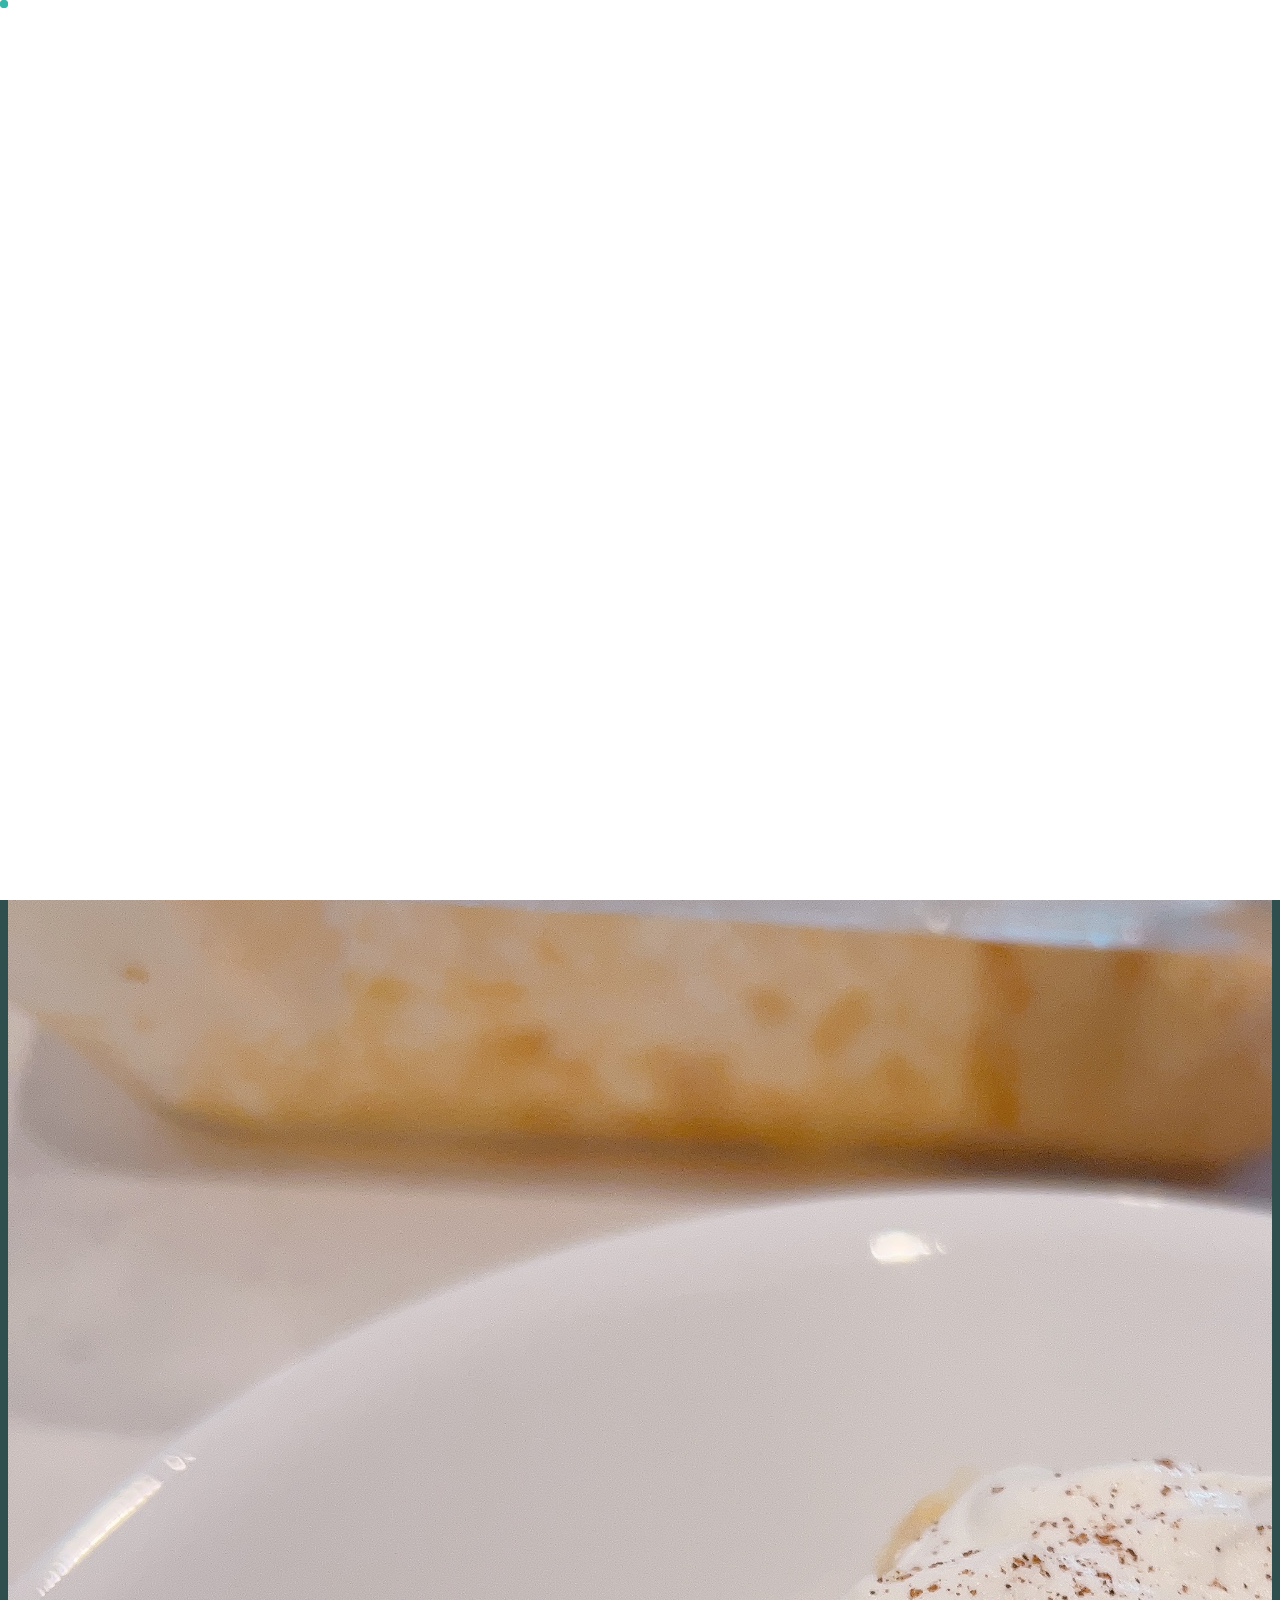
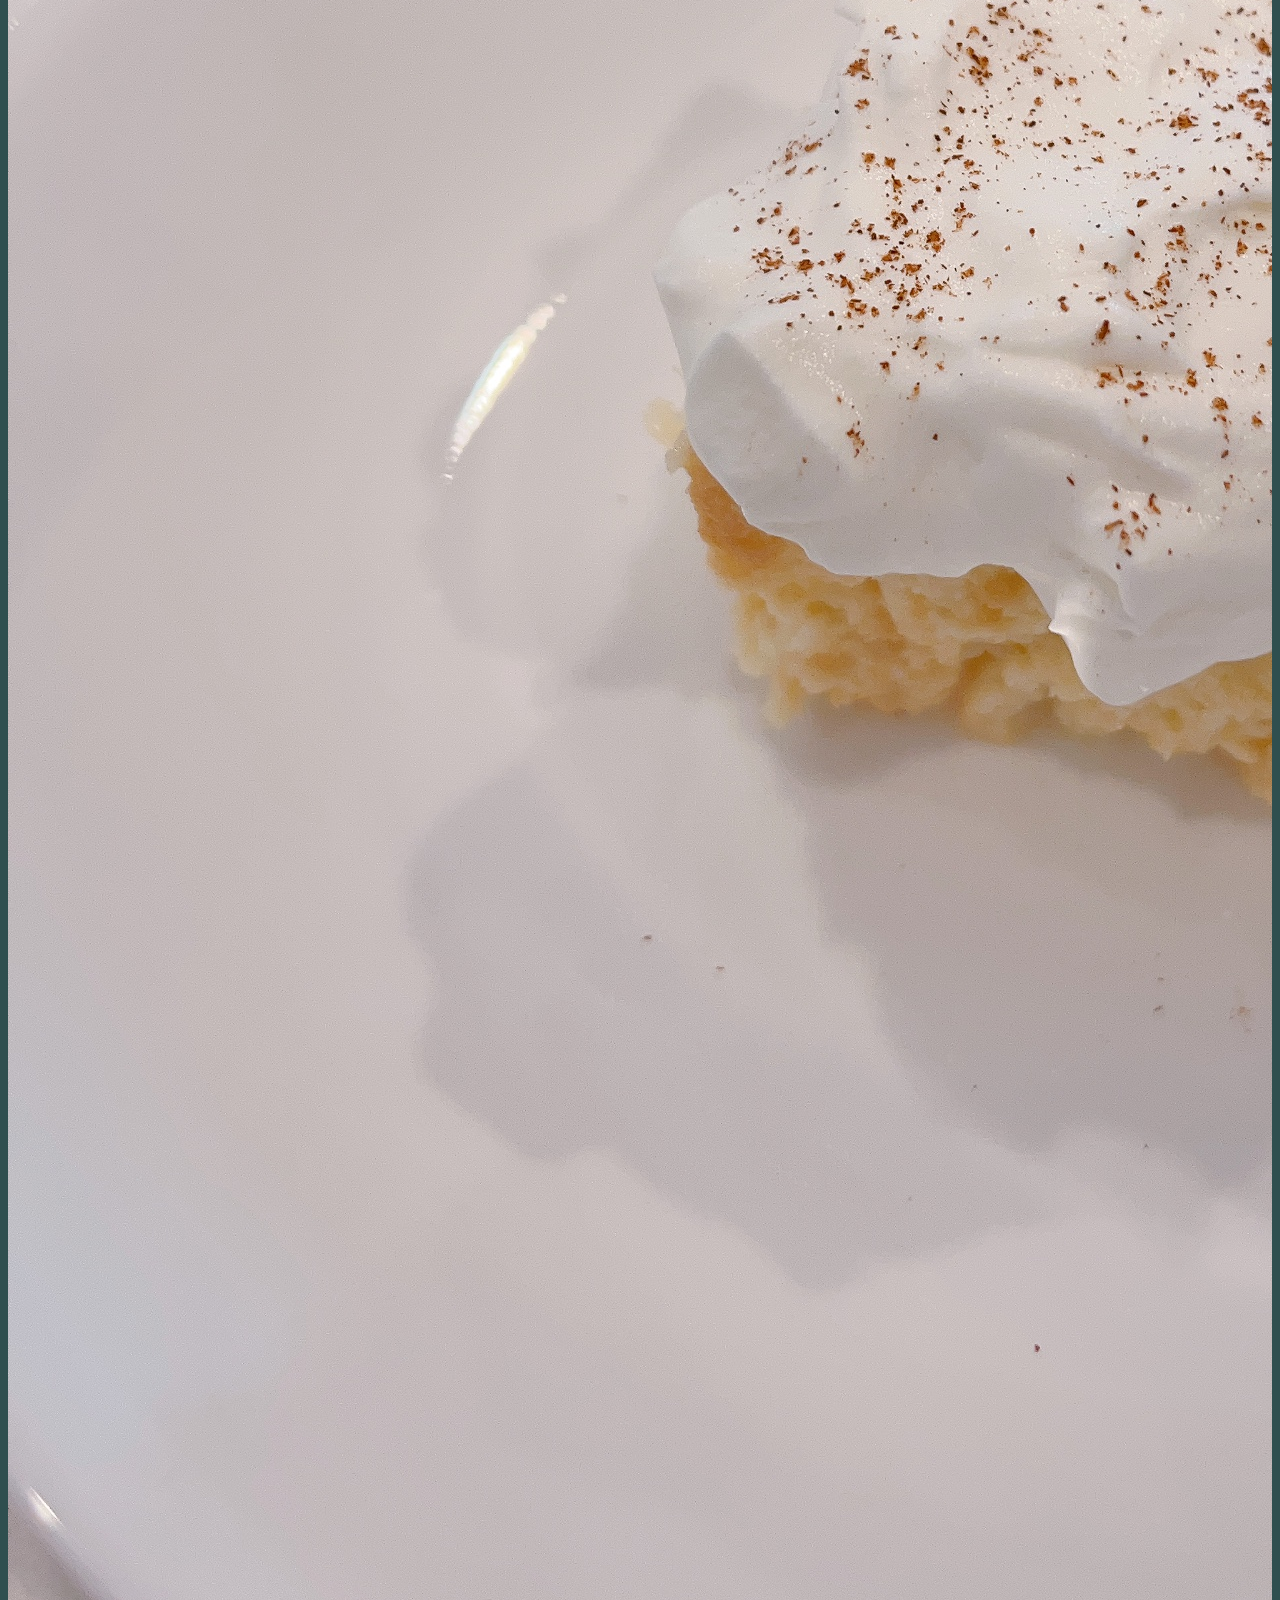
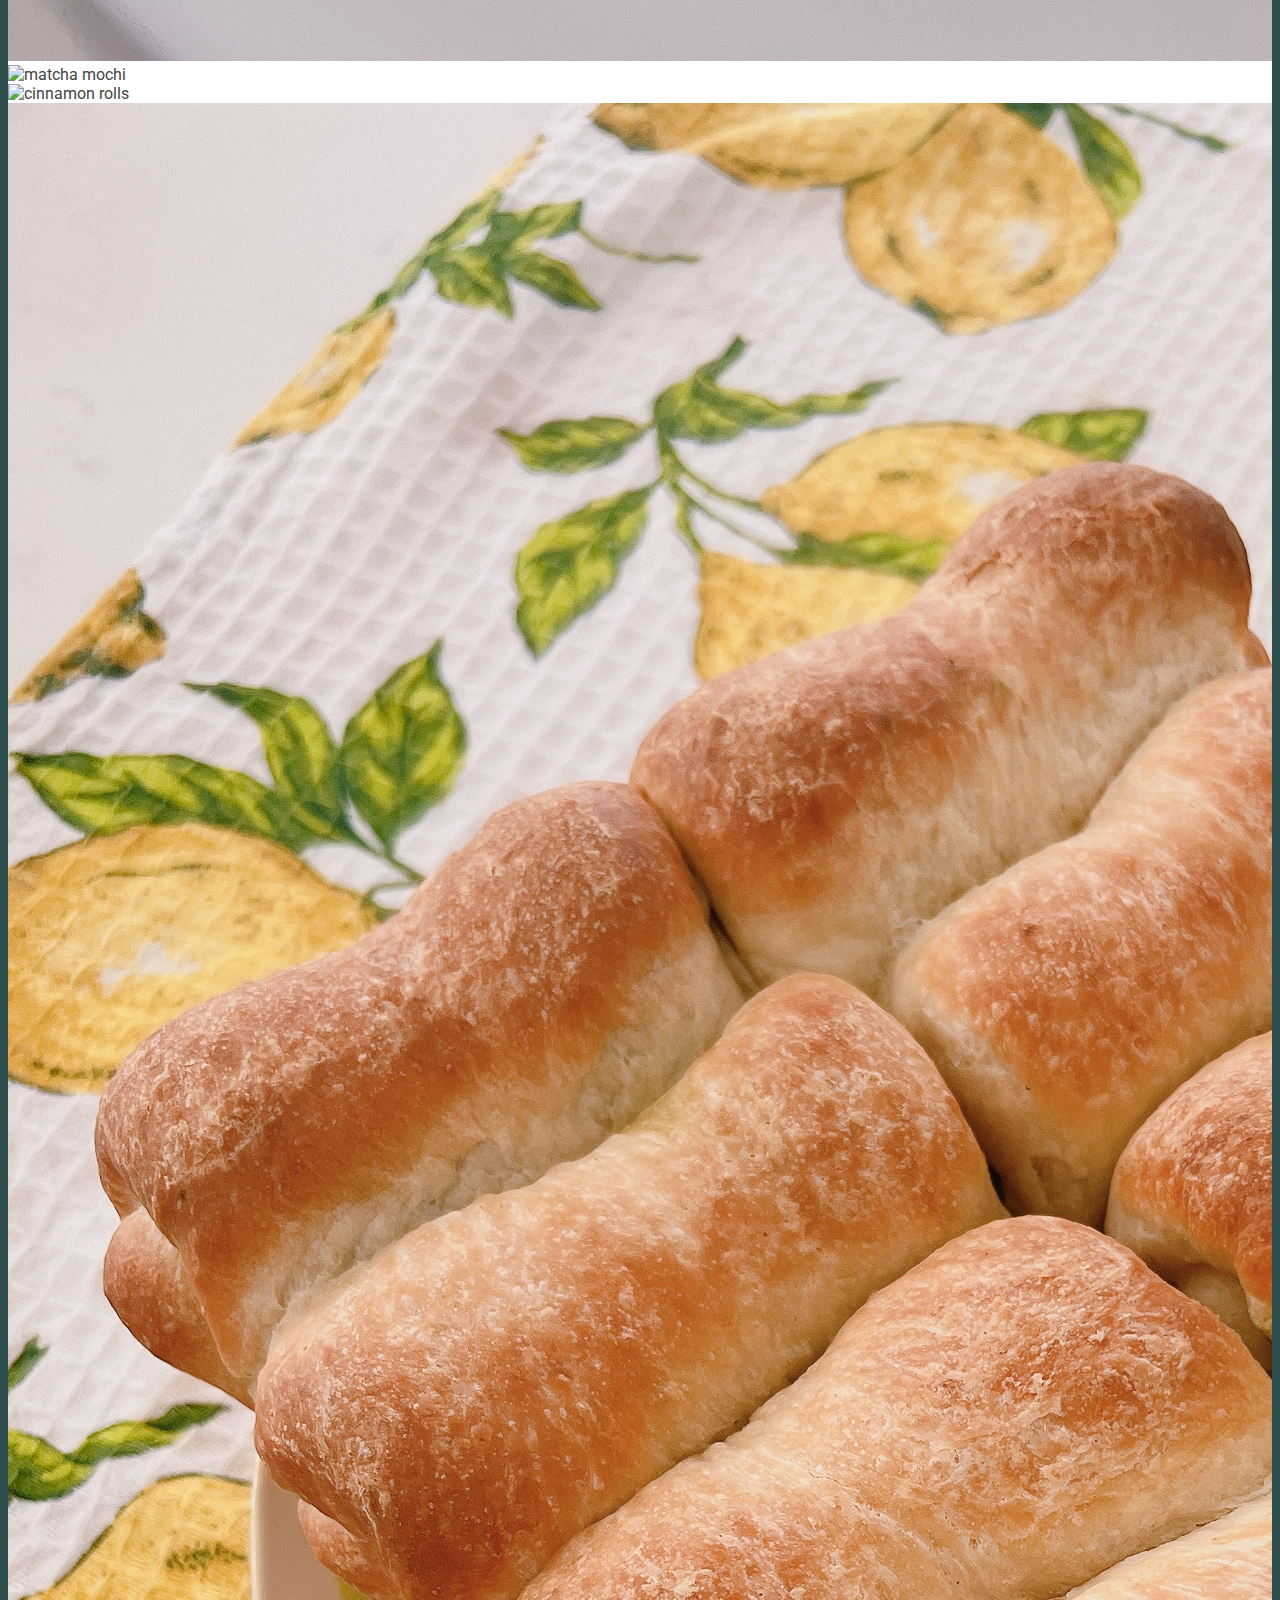
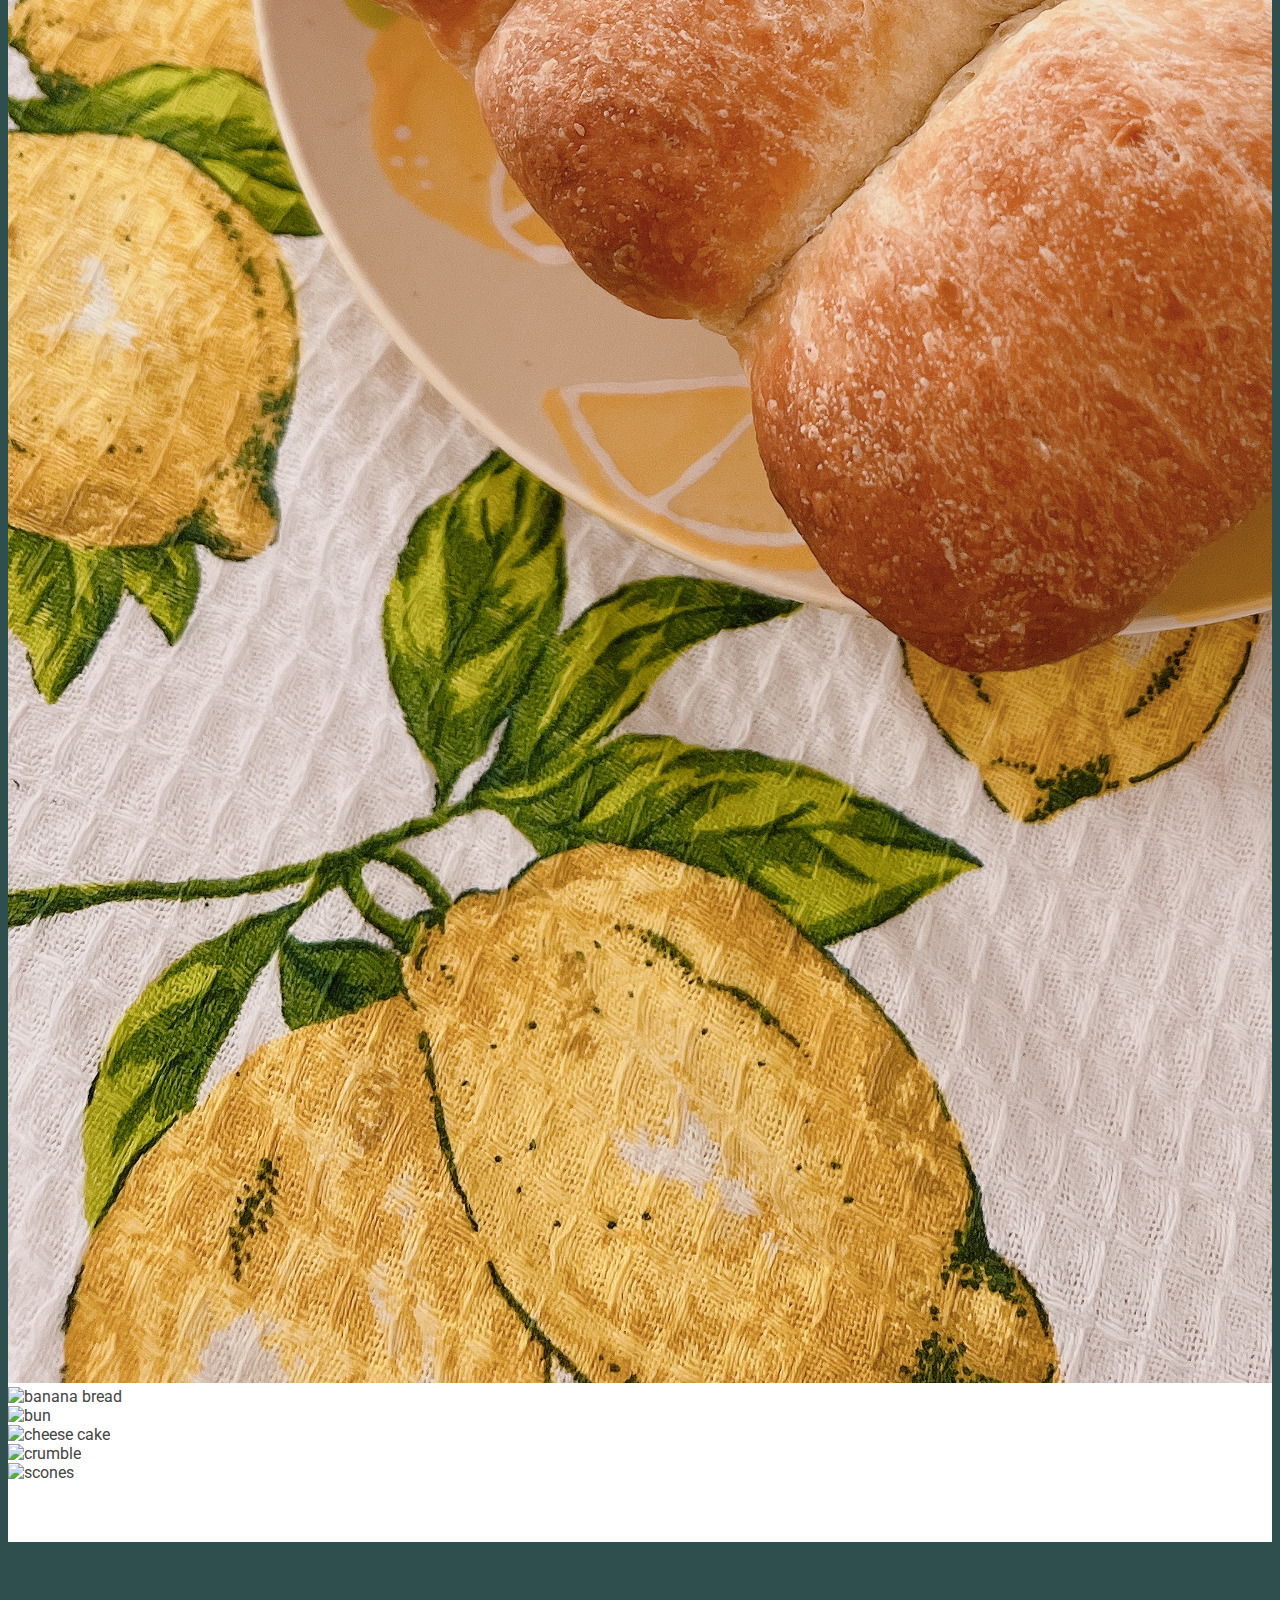
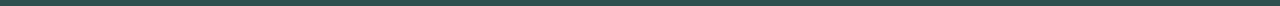
==== commit 07e9a565: "changes" ====
--- a/baking.html
+++ b/baking.html
@@ -63,13 +63,85 @@
           <div class="container">
             <div class="row mb-5 align-items-center">
               <div class="col-md-10 col-lg-5 mb-4 mb-lg-0" data-aos="fade-up">
-                <h2>baking</h2>
+                <h2>Baking</h2>
               </div>
             </div>
             </div>
 
+            
+ 
           <div class="row gy-4 isotope-container" data-aos="fade-up" data-aos-delay="200">
-                          <!-- Portfolio Item for Banana Bread -->
+
+              <!-- Portfolio Item for Strawberry Cake -->
+              <div class="col-lg-4 col-md-6 portfolio-item isotope-item filter-branding">
+                <div class="portfolio-content h-100">
+                  <img src="assets/img/baking/strawberry_cake.jpg" class="img-fluid" alt="Strawberry Cake">
+                  <div class="portfolio-info">
+                    <h4>Strawberry Cake</h4>
+                    <p>Sweet and fruity cake made with fresh strawberries.</p>
+                  </div>
+                </div>
+              </div><!-- End Portfolio Item -->
+
+              <!-- Portfolio Item for Matcha Cake -->
+              <div class="col-lg-4 col-md-6 portfolio-item isotope-item filter-branding">
+                <div class="portfolio-content h-100">
+                  <img src="assets/img/baking/matcha_cake.jpg" class="img-fluid" alt="Matcha Cake">
+                  <div class="portfolio-info">
+                    <h4>Matcha Cake</h4>
+                    <p>Delicate cake infused with the vibrant taste of matcha.</p>
+                  </div>
+                </div>
+              </div><!-- End Portfolio Item -->
+
+
+              <!-- Portfolio Item for Tres Leche -->
+              <div class="col-lg-4 col-md-6 portfolio-item isotope-item filter-branding">
+                <div class="portfolio-content h-100">
+                  <img src="assets/img/baking/tres_leche.jpg" class="img-fluid" alt="Tres Leche">
+                  <div class="portfolio-info">
+                    <h4>Tres Leche</h4>
+                    <p>Classic Latin American cake soaked in three types of milk.</p>
+                  </div>
+                </div>
+              </div><!-- End Portfolio Item -->
+
+              <!-- Portfolio Item for Matcha Mochi -->
+              <div class="col-lg-4 col-md-6 portfolio-item isotope-item filter-branding">
+                <div class="portfolio-content h-100">
+                  <img src="assets/img/baking/matcha_mochi.jpg" class="img-fluid" alt="Matcha Mochi">
+                  <div class="portfolio-info">
+                    <h4>Matcha Mochi</h4>
+                    <p>Chewy mochi flavored with earthy matcha green tea.</p>
+                  </div>
+                </div>
+              </div><!-- End Portfolio Item -->
+
+              <!-- Portfolio Item for Cinnamon Rolls -->
+              <div class="col-lg-4 col-md-6 portfolio-item isotope-item filter-branding">
+                <div class="portfolio-content h-100">
+                  <img src="assets/img/baking/cinnamon_rolls.jpg" class="img-fluid" alt="Cinnamon Rolls">
+                  <div class="portfolio-info">
+                    <h4>Cinnamon Rolls</h4>
+                    <p>Sweet and sticky cinnamon rolls with a hint of spice.</p>
+                  </div>
+                </div>
+              </div><!-- End Portfolio Item -->
+
+              
+            
+              <!-- Portfolio Item for Bread -->
+              <div class="col-lg-4 col-md-6 portfolio-item isotope-item filter-branding">
+                <div class="portfolio-content h-100">
+                  <img src="assets/img/baking/bread.jpg" class="img-fluid" alt="Bread">
+                  <div class="portfolio-info">
+                    <h4>Bread</h4>
+                    <p>Freshly baked bread with a crispy crust and soft interior.</p>
+                  </div>
+                </div>
+              </div><!-- End Portfolio Item -->
+
+              <!-- Portfolio Item for Banana Bread -->
               <div class="col-lg-4 col-md-6 portfolio-item isotope-item filter-branding">
                 <div class="portfolio-content h-100">
                   <img src="assets/img/baking/banana_bread.jpg" class="img-fluid" alt="Banana Bread">
@@ -80,38 +152,16 @@
                 </div>
               </div><!-- End Portfolio Item -->
             
-              <!-- Portfolio Item for Bread -->
-              <div class="col-lg-4 col-md-6 portfolio-item isotope-item filter-branding">
-                <div class="portfolio-content h-100">
-                  <img src="assets/img/baking/bread.jpg" class="img-fluid" alt="Bread">
-                  <div class="portfolio-info">
-                    <h4>Bread</h4>
-                    <p>Freshly baked bread with a crispy crust and soft interior.</p>
-                  </div>
-                </div>
-              </div><!-- End Portfolio Item -->
-            
               <!-- Portfolio Item for Bun -->
               <div class="col-lg-4 col-md-6 portfolio-item isotope-item filter-branding">
                 <div class="portfolio-content h-100">
                   <img src="assets/img/baking/bun.jpg" class="img-fluid" alt="Bun">
                   <div class="portfolio-info">
-                    <h4>Bun</h4>
-                    <p>Fluffy and light buns, perfect for any occasion.</p>
-                  </div>
-                </div>
-              </div><!-- End Portfolio Item -->
-            
-              <!-- Portfolio Item for Bun 2 -->
-              <div class="col-lg-4 col-md-6 portfolio-item isotope-item filter-branding">
-                <div class="portfolio-content h-100">
-                  <img src="assets/img/baking/bun_2.jpg" class="img-fluid" alt="Bun 2">
-                  <div class="portfolio-info">
-                    <h4>Bun 2</h4>
-                    <p>Another variety of our classic buns, baked to perfection.</p>
-                  </div>
-                </div>
-              </div><!-- End Portfolio Item -->
+                    <h4>Shrimp Chive Pancake</h4>
+                    <p>Fluffy and light stuffed pancakes, perfect for any occasion.</p>
+                  </div>
+                </div>
+              </div><!-- End Portfolio Item -->    
             
               <!-- Portfolio Item for Cheese Cake -->
               <div class="col-lg-4 col-md-6 portfolio-item isotope-item filter-branding">
@@ -124,49 +174,22 @@
                 </div>
               </div><!-- End Portfolio Item -->
             
-              <!-- Portfolio Item for Cinnamon Rolls -->
-              <div class="col-lg-4 col-md-6 portfolio-item isotope-item filter-branding">
-                <div class="portfolio-content h-100">
-                  <img src="assets/img/baking/cinnamon_rolls.jpg" class="img-fluid" alt="Cinnamon Rolls">
-                  <div class="portfolio-info">
-                    <h4>Cinnamon Rolls</h4>
-                    <p>Sweet and sticky cinnamon rolls with a hint of spice.</p>
-                  </div>
-                </div>
-              </div><!-- End Portfolio Item -->
+              
             
               <!-- Portfolio Item for Crumble -->
               <div class="col-lg-4 col-md-6 portfolio-item isotope-item filter-branding">
                 <div class="portfolio-content h-100">
                   <img src="assets/img/baking/crumble.jpg" class="img-fluid" alt="Crumble">
                   <div class="portfolio-info">
-                    <h4>Crumble</h4>
+                    <h4>Plum Crumble</h4>
                     <p>Warm crumble with a crisp topping and juicy filling.</p>
                   </div>
                 </div>
               </div><!-- End Portfolio Item -->
             
-              <!-- Portfolio Item for Matcha Mochi -->
-              <div class="col-lg-4 col-md-6 portfolio-item isotope-item filter-branding">
-                <div class="portfolio-content h-100">
-                  <img src="assets/img/baking/matcha_mochi.jpg" class="img-fluid" alt="Matcha Mochi">
-                  <div class="portfolio-info">
-                    <h4>Matcha Mochi</h4>
-                    <p>Chewy mochi flavored with earthy matcha green tea.</p>
-                  </div>
-                </div>
-              </div><!-- End Portfolio Item -->
-            
-              <!-- Portfolio Item for Matcha Cake -->
-              <div class="col-lg-4 col-md-6 portfolio-item isotope-item filter-branding">
-                <div class="portfolio-content h-100">
-                  <img src="assets/img/baking/matcha_cake.jpg" class="img-fluid" alt="Matcha Cake">
-                  <div class="portfolio-info">
-                    <h4>Matcha Cake</h4>
-                    <p>Delicate cake infused with the vibrant taste of matcha.</p>
-                  </div>
-                </div>
-              </div><!-- End Portfolio Item -->
+              
+            
+          
             
               <!-- Portfolio Item for Scones -->
               <div class="col-lg-4 col-md-6 portfolio-item isotope-item filter-branding">
@@ -179,27 +202,8 @@
                 </div>
               </div><!-- End Portfolio Item -->
             
-              <!-- Portfolio Item for Strawberry Cake -->
-              <div class="col-lg-4 col-md-6 portfolio-item isotope-item filter-branding">
-                <div class="portfolio-content h-100">
-                  <img src="assets/img/baking/strawberry_cake.jpg" class="img-fluid" alt="Strawberry Cake">
-                  <div class="portfolio-info">
-                    <h4>Strawberry Cake</h4>
-                    <p>Sweet and fruity cake made with fresh strawberries.</p>
-                  </div>
-                </div>
-              </div><!-- End Portfolio Item -->
-            
-              <!-- Portfolio Item for Tres Leche -->
-              <div class="col-lg-4 col-md-6 portfolio-item isotope-item filter-branding">
-                <div class="portfolio-content h-100">
-                  <img src="assets/img/baking/tres_leche.jpg" class="img-fluid" alt="Tres Leche">
-                  <div class="portfolio-info">
-                    <h4>Tres Leche</h4>
-                    <p>Classic Latin American cake soaked in three types of milk.</p>
-                  </div>
-                </div>
-              </div><!-- End Portfolio Item -->
+            
+              
             </div>
             
             
@@ -218,12 +222,6 @@
   <footer id="footer" class="footer light-background">
 
     <div class="container">
-      <div class="social-links d-flex justify-content-center">
-        <a href=""><i class="bi bi-twitter-x"></i></a>
-        <a href=""><i class="bi bi-facebook"></i></a>
-        <a href=""><i class="bi bi-instagram"></i></a>
-        <a href=""><i class="bi bi-linkedin"></i></a>
-      </div>
     </div>
 
   </footer>
